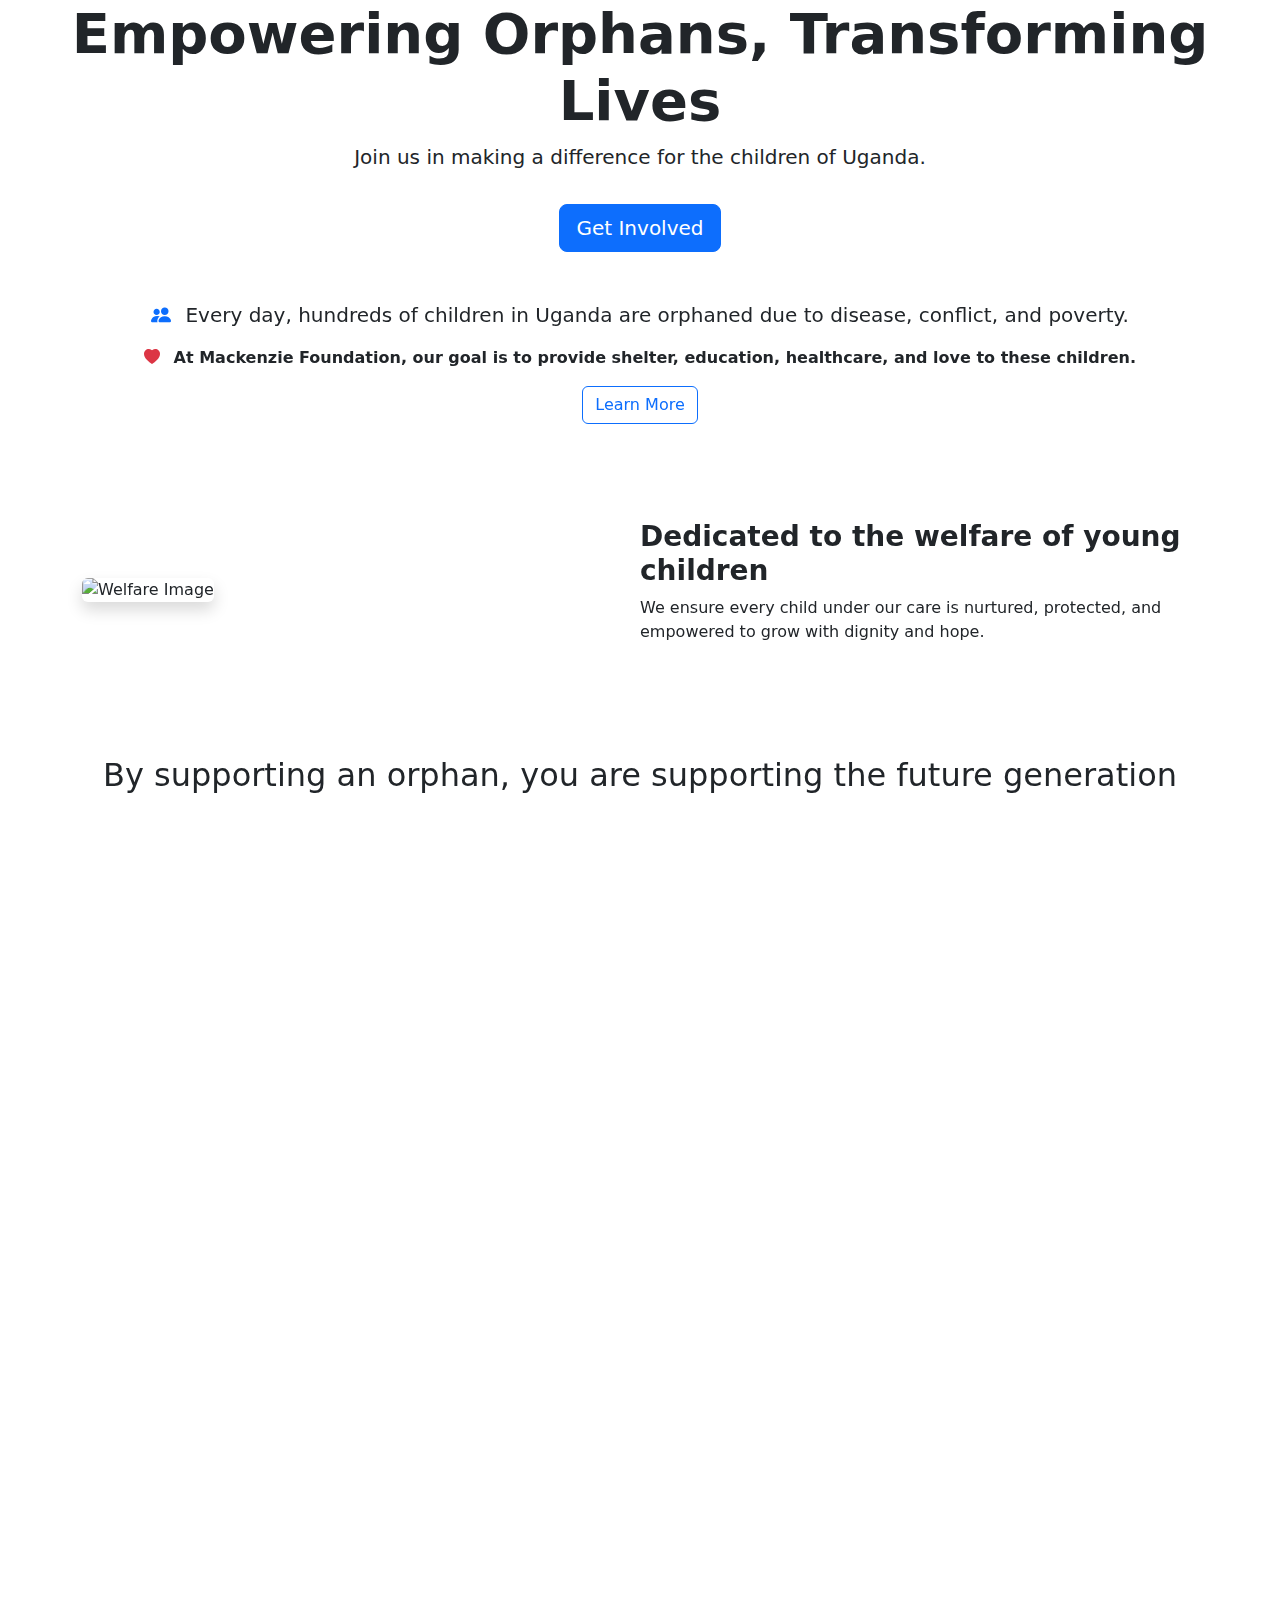
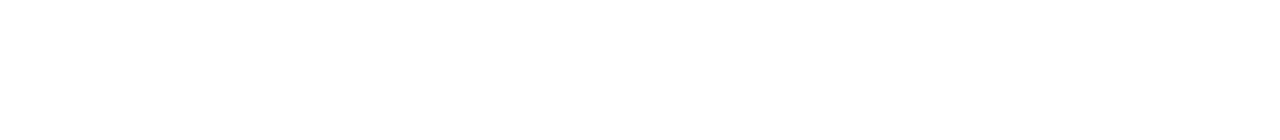
==== pages/index.html @ 1c15cb66 "Donations Page" ====
<!DOCTYPE html>
<html lang="en">
<head>
    <meta charset="UTF-8">
    <meta name="viewport" content="width=device-width, initial-scale=1.0">
    <title>Orphanage Management</title>
    <!-- Bootstrap CSS -->
    <link href="https://cdn.jsdelivr.net/npm/bootstrap@5.3.0/dist/css/bootstrap.min.css" rel="stylesheet">
    <!-- Custom CSS -->
    <link rel="stylesheet" href="styles/home.css">
    <script defer src="js/home.js"></script>

    <!-- ... your existing tags ... -->
    <link rel="stylesheet" href="https://cdn.jsdelivr.net/npm/bootstrap-icons/font/bootstrap-icons.css">
    <link href="https://cdn.jsdelivr.net/npm/aos@2.3.4/dist/aos.css" rel="stylesheet">
    <link rel="icon" href="https://source.unsplash.com/32x32/?charity" type="image/png">

    
</head>
<body>
    <!-- HEADER -->
    <div id="header"></div>

    <!-- HERO SECTION -->
    <section class="hero-section text-center d-flex flex-column justify-content-center align-items-center" style="background: url('images/community.jpg') center center/cover no-repeat;">
        <h1 class="display-4 fw-bold">Empowering Orphans, Transforming Lives</h1>
        <p class="lead">Join us in making a difference for the children of Uganda.</p>
        <a href="#donate" class="btn btn-primary btn-lg mt-3">Get Involved</a>
    </section>

    <!-- ORPHAN STATISTICS AND GOALS -->
    <section class="py-5 bg-light-blue" data-aos="fade-left">
        <div class="container text-center">
            <p class="fs-5"><i class="bi bi-people-fill text-primary me-2"></i> Every day, hundreds of children in Uganda are orphaned due to disease, conflict, and poverty.</p>
            <p class="fw-bold"><i class="bi bi-heart-fill text-danger me-2"></i> At <strong>Mackenzie Foundation</strong>, our goal is to provide shelter, education, healthcare, and love to these children.</p>
            <a href="#" class="btn btn-outline-primary">Learn More</a>
        </div>
    </section>

    <!-- WELFARE SECTION -->
    <section class="py-5 bg-cream" data-aos="fade-right">
        <div class="container d-flex flex-column flex-md-row align-items-center">
            <div class="col-md-6 mb-3 mb-md-0">
                <img src="images/welfare.jpg" alt="Welfare Image" class="img-fluid rounded shadow">
            </div>
            <div class="col-md-6">
                <h3 class="fw-bold">Dedicated to the welfare of young children</h3>
                <p>We ensure every child under our care is nurtured, protected, and empowered to grow with dignity and hope.</p>
            </div>
        </div> 
    </section>

    <!-- SUPPORT FUTURE GENERATION -->
    <section class="py-5 bg-soft-pink text-center" data-aos="zoom-in">
        <div class="container">
            <h2>By supporting an orphan, you are supporting the future generation</h2>
            <div class="row mt-4" data-aos="fade-up" data-aos-delay="200">
                <div class="col-md-4">
                    <img src="images/mission.jpg" class="img-fluid mb-2 square-icon" alt="Mission">
                    <h5>Our Mission</h5>
                </div>
                <div class="col-md-4">
                    <img src="images/do.jpg" class="img-fluid mb-2 square-icon" alt="What We Do">
                    <h5>What We Do</h5>
                </div>
                <div class="col-md-4">
                    <img src="images/project.jpg" class="img-fluid mb-2 square-icon" alt="Where We Serve">
                    <h5>Where We Serve</h5>
                </div>
            </div>
        </div>
    </section>



    <!-- CHILD STORY -->
    <section class="py-5 bg-warm" data-aos="fade-right">
        <div class="container d-flex flex-column flex-md-row align-items-center">
            <div class="col-md-6 mb-3 mb-md-0">
                <img src="images/profile.jpg" alt="Child Image" class="img-fluid rounded shadow">
            </div>
            <div class="col-md-6">
                <h4 class="fw-bold">Meet Amina</h4>
                <p>Amina lost her parents at a very young age. Through the support of Mackenzie Foundation, she now has access to quality education, proper healthcare, and a loving community that supports her dreams. She aspires to become a doctor and help other children in need.</p>
            </div>
        </div>
    </section>

    <!-- PROJECTS AND IMPACT -->
    <section class="projects-impact text-white py-5" data-aos="fade-up" style="background: url('images/images.jpg') center center/cover no-repeat;">
        <div class="container text-center">
            <h2 class="fw-bold mb-4">Our Projects & Impact</h2>
            <div class="row g-3">
                <div class="col-md-2"><i class="bi bi-droplet-fill fs-3"></i><p>Water Access</p></div>
                <div class="col-md-2"><i class="bi bi-house-fill fs-3"></i><p>Housing</p></div>
                <div class="col-md-2"><i class="bi bi-heart-fill fs-3"></i><p>Feeding</p></div>
                <div class="col-md-2"><i class="bi bi-building fs-3"></i><p>Schools Built</p></div>
                <div class="col-md-2"><i class="bi bi-cash-stack fs-3"></i><p>Donations</p></div>
                <div class="col-md-2"><i class="bi bi-hospital-fill fs-3"></i><p>Healthcare</p></div>
            </div>
        </div>
    </section>

    <!-- TAKE PART SECTION -->
    <section class="text-center py-5 bg-light-blue" data-aos="flip-up">
        <div class="container">
            <h2 class="mb-4">How You Can Take Part</h2>
            <div class="d-flex flex-column flex-md-row justify-content-center gap-4">
                <div><i class="bi bi-gift-fill fs-2 text-primary"></i><p>Giving</p></div>
                <div><i class="bi bi-people-fill fs-2 text-success"></i><p>Volunteer</p></div>
                <div><i class="bi bi-megaphone-fill fs-2 text-warning"></i><p>Fundraise</p></div>
            </div>
            <a href="#" class="btn btn-primary mt-3">How to Donate</a>
        </div>
    </section>


    <!-- FOOTER -->
    <div id="footer"></div>

    <!-- Bootstrap JS -->
    <script src="https://cdn.jsdelivr.net/npm/bootstrap@5.3.0/dist/js/bootstrap.bundle.min.js"></script>
    <script src="https://cdn.jsdelivr.net/npm/aos@2.3.4/dist/aos.js"></script>
<script>
    AOS.init({
        duration: 800,
        once: true
    });
</script>
<script src="js/include.js"></script>
</body>
</html>
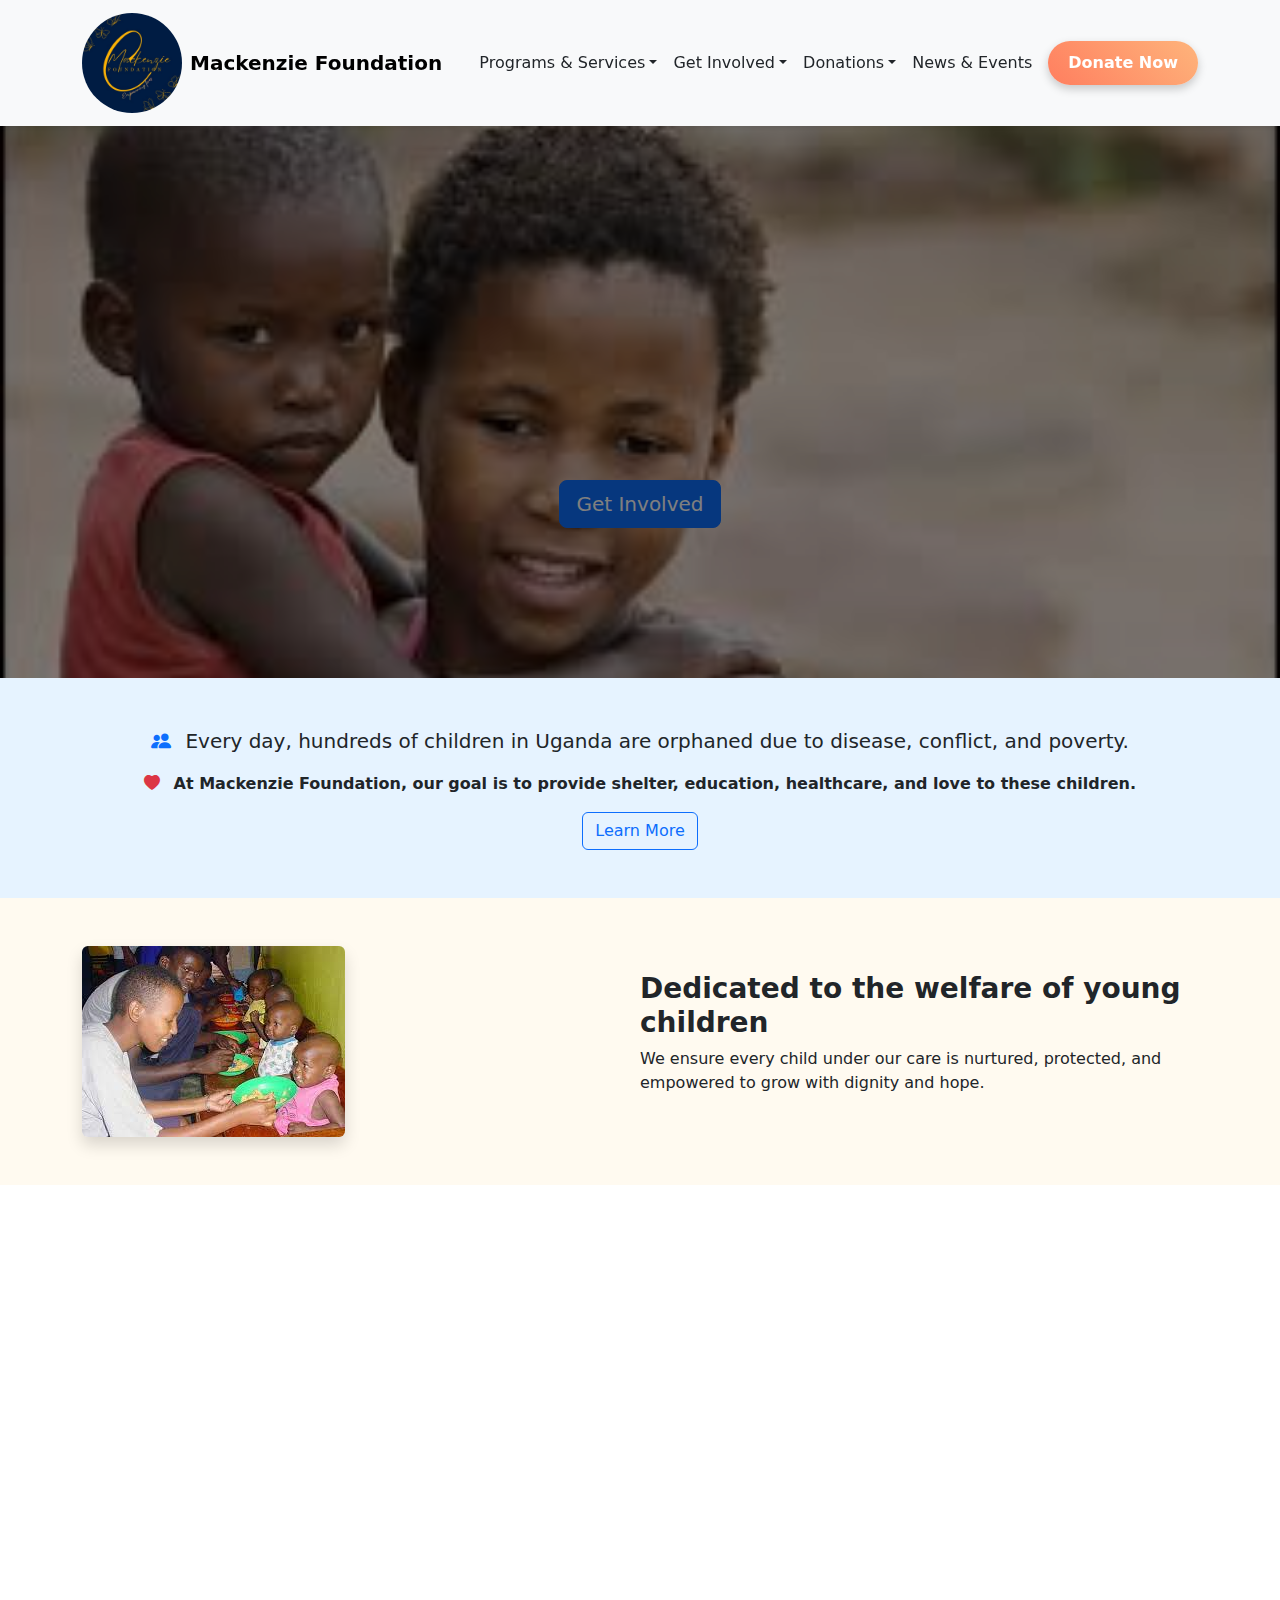
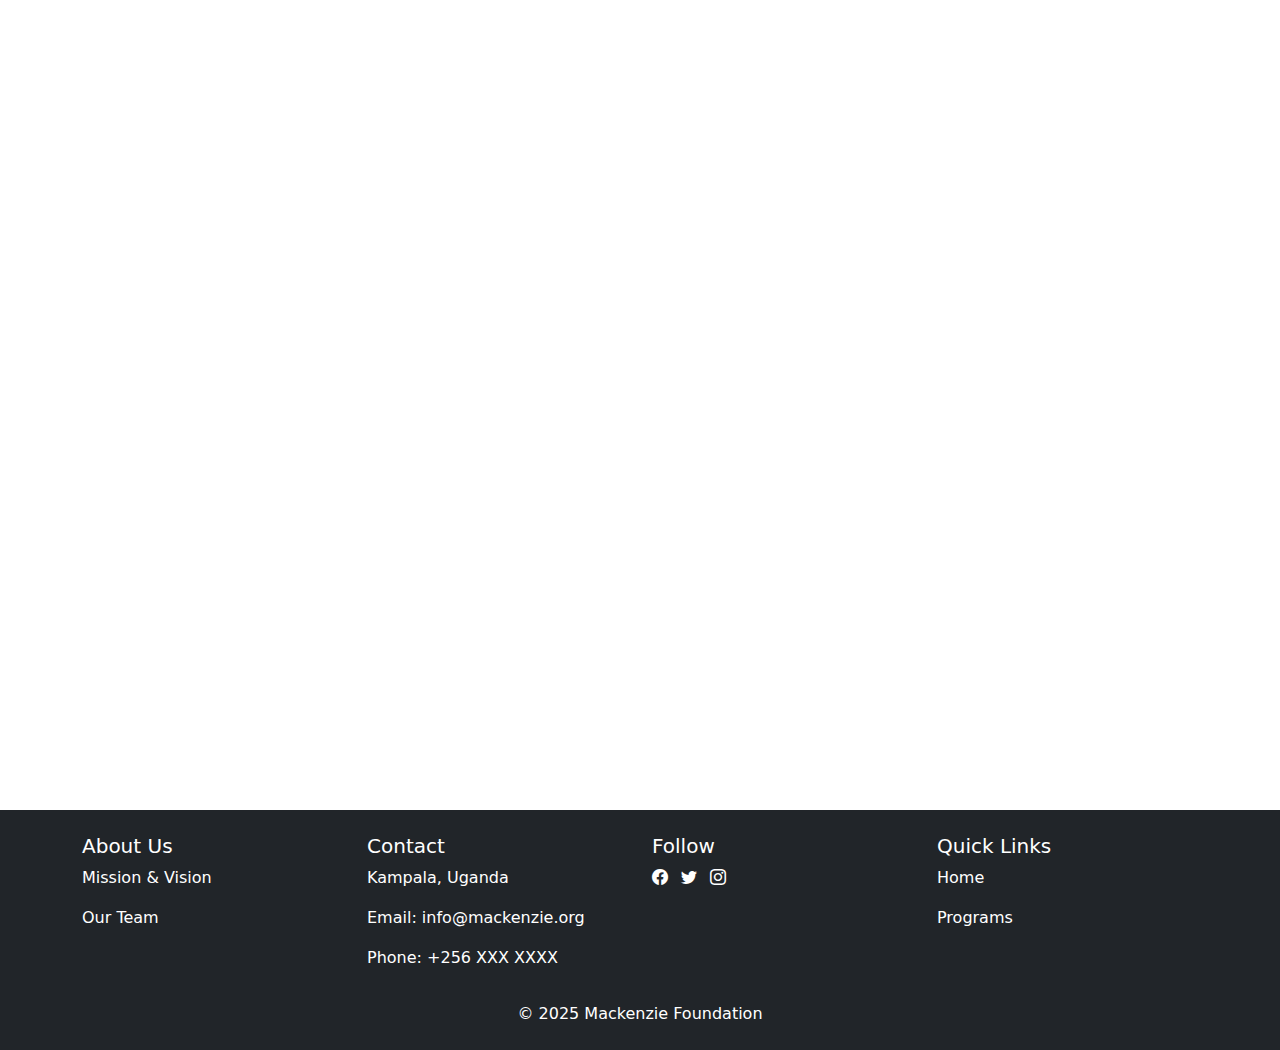
==== commit c1e15d03: "Donations" ====
--- a/pages/index.html
+++ b/pages/index.html
@@ -7,8 +7,8 @@
     <!-- Bootstrap CSS -->
     <link href="https://cdn.jsdelivr.net/npm/bootstrap@5.3.0/dist/css/bootstrap.min.css" rel="stylesheet">
     <!-- Custom CSS -->
-    <link rel="stylesheet" href="styles/home.css">
-    <script defer src="js/home.js"></script>
+    <link rel="stylesheet" href="../styles/home.css">
+    <script defer src="../js/home.js"></script>
 
     <!-- ... your existing tags ... -->
     <link rel="stylesheet" href="https://cdn.jsdelivr.net/npm/bootstrap-icons/font/bootstrap-icons.css">
@@ -22,7 +22,8 @@
     <div id="header"></div>
 
     <!-- HERO SECTION -->
-    <section class="hero-section text-center d-flex flex-column justify-content-center align-items-center" style="background: url('images/community.jpg') center center/cover no-repeat;">
+    <section class="hero-section text-center d-flex flex-column justify-content-center align-items-center" 
+             style="background: url('../images/community.jpg') center center/cover no-repeat;">
         <h1 class="display-4 fw-bold">Empowering Orphans, Transforming Lives</h1>
         <p class="lead">Join us in making a difference for the children of Uganda.</p>
         <a href="#donate" class="btn btn-primary btn-lg mt-3">Get Involved</a>
@@ -41,7 +42,7 @@
     <section class="py-5 bg-cream" data-aos="fade-right">
         <div class="container d-flex flex-column flex-md-row align-items-center">
             <div class="col-md-6 mb-3 mb-md-0">
-                <img src="images/welfare.jpg" alt="Welfare Image" class="img-fluid rounded shadow">
+                <img src="../images/welfare.jpg" alt="Welfare Image" class="img-fluid rounded shadow">
             </div>
             <div class="col-md-6">
                 <h3 class="fw-bold">Dedicated to the welfare of young children</h3>
@@ -56,15 +57,15 @@
             <h2>By supporting an orphan, you are supporting the future generation</h2>
             <div class="row mt-4" data-aos="fade-up" data-aos-delay="200">
                 <div class="col-md-4">
-                    <img src="images/mission.jpg" class="img-fluid mb-2 square-icon" alt="Mission">
+                    <img src="../images/mission.jpg" class="img-fluid mb-2 square-icon" alt="Mission">
                     <h5>Our Mission</h5>
                 </div>
                 <div class="col-md-4">
-                    <img src="images/do.jpg" class="img-fluid mb-2 square-icon" alt="What We Do">
+                    <img src="../images/do.jpg" class="img-fluid mb-2 square-icon" alt="What We Do">
                     <h5>What We Do</h5>
                 </div>
                 <div class="col-md-4">
-                    <img src="images/project.jpg" class="img-fluid mb-2 square-icon" alt="Where We Serve">
+                    <img src="../images/project.jpg" class="img-fluid mb-2 square-icon" alt="Where We Serve">
                     <h5>Where We Serve</h5>
                 </div>
             </div>
@@ -77,7 +78,7 @@
     <section class="py-5 bg-warm" data-aos="fade-right">
         <div class="container d-flex flex-column flex-md-row align-items-center">
             <div class="col-md-6 mb-3 mb-md-0">
-                <img src="images/profile.jpg" alt="Child Image" class="img-fluid rounded shadow">
+                <img src="../images/profile.jpg" alt="Child Image" class="img-fluid rounded shadow">
             </div>
             <div class="col-md-6">
                 <h4 class="fw-bold">Meet Amina</h4>
@@ -127,6 +128,6 @@
         once: true
     });
 </script>
-<script src="js/include.js"></script>
+<script src="../js/include.js"></script>
 </body>
 </html>
--- a/styles/home.css
+++ b/styles/home.css
@@ -0,0 +1,145 @@
+/* === ICONS & CARDS === */
+
+.navbar-nav .nav-link:hover {
+    color: #007bff;
+    text-decoration: underline;
+}
+.btn-primary.ms-2 {
+    background: linear-gradient(45deg, #ff7e5f, #feb47b);
+    border: none;
+    transition: transform 0.3s ease;
+}
+.btn-primary.ms-2:hover {
+    transform: scale(1.1);
+}
+.square-icon {
+    width: 150px;
+    height: 150px;
+    object-fit: cover;
+    border-radius: 12px;
+    box-shadow: 0 5px 10px rgba(0,0,0,0.1);
+    transition: transform 0.3s ease;
+}
+.square-icon:hover {
+    transform: scale(1.05);
+}
+
+/* === FOOTER === */
+footer a:hover {
+    text-decoration: underline;
+}
+.footer-icons i {
+    font-size: 1.8rem;
+    margin-right: 15px;
+    color: white;
+    transition: transform 0.3s ease, color 0.3s ease;
+}
+.footer-icons i:hover {
+    transform: scale(1.2);
+    color: #f8c146;
+}
+
+/* === ANIMATIONS === */
+.projects-impact p {
+    margin-top: 0.5rem;
+    font-weight: 500;
+}
+.hero-section h1, .hero-section p {
+    animation: fadeInUp 1s ease-out forwards;
+    opacity: 0;
+}
+.hero-section h1 { animation-delay: 0.3s; }
+.hero-section p { animation-delay: 0.6s; }
+@keyframes fadeInUp {
+    from { opacity: 0; transform: translateY(30px); }
+    to { opacity: 1; transform: translateY(0); }
+}
+.btn-primary, .btn-outline-primary {
+    transition: background-color 0.3s ease, transform 0.2s ease;
+}
+.btn-primary:hover, .btn-outline-primary:hover {
+    transform: scale(1.1);
+    background-color: #ff7e5f;
+    color: white;
+}
+
+/* === HERO === */
+.hero-section {
+    background: url('https://source.unsplash.com/1600x900/?children,hope') no-repeat center center/cover;
+    position: relative;
+    color: white;
+    padding: 150px 20px;
+}
+.hero-section::before {
+    content: "";
+    position: absolute;
+    top: 0;
+    left: 0;
+    width: 100%;
+    height: 100%;
+    background: rgba(0, 0, 0, 0.5);
+}
+.hero-section h1, .hero-section p {
+    position: relative;
+    z-index: 1;
+}
+
+/* === BACKGROUND COLORS === */
+.bg-soft-yellow {
+    background: url('https://source.unsplash.com/1600x900/?community,help') no-repeat center center/cover;
+    color: white;
+    text-shadow: 1px 1px 5px rgba(0, 0, 0, 0.7);
+}
+.bg-light-blue {
+    background-color: #e6f3ff;
+}
+.bg-cream {
+    background-color: #fffaf0; 
+}
+.bg-soft-pink {
+    background-color: #ffeaea;
+}
+.bg-warm {
+    background: url('https://source.unsplash.com/1600x900/?child,hope') no-repeat center center/cover;
+    color: white;
+    text-shadow: 1px 1px 5px rgba(0, 0, 0, 0.7);
+}
+
+/* === TEXT COLORS === */
+.text-dark-blue {
+    color: #003366;
+}
+.text-brown {
+    color: #5a3825;
+}
+
+/* === Project Impact Overlay === */
+.projects-impact {
+    background: url('..images/images.jpg') no-repeat center center/cover;
+    position: relative;
+}
+.projects-impact::before {
+    content: "";
+    position: absolute;
+    top: 0;
+    left: 0;
+    height: 100%;
+    width: 100%;
+    background-color: rgba(0,0,0,0.6);
+    z-index: 1;
+}
+.projects-impact .container {
+    position: relative;
+    z-index: 2;
+}
+.projects-impact .impact-card {
+    background-color: rgba(255,255,255,0.9);
+    border-radius: 12px;
+    padding: 1rem;
+    margin-bottom: 1rem;
+    box-shadow: 0 3px 8px rgba(0,0,0,0.2);
+    transition: transform 0.3s ease;
+}
+.projects-impact .impact-card:hover {
+    transform: scale(1.05);
+}